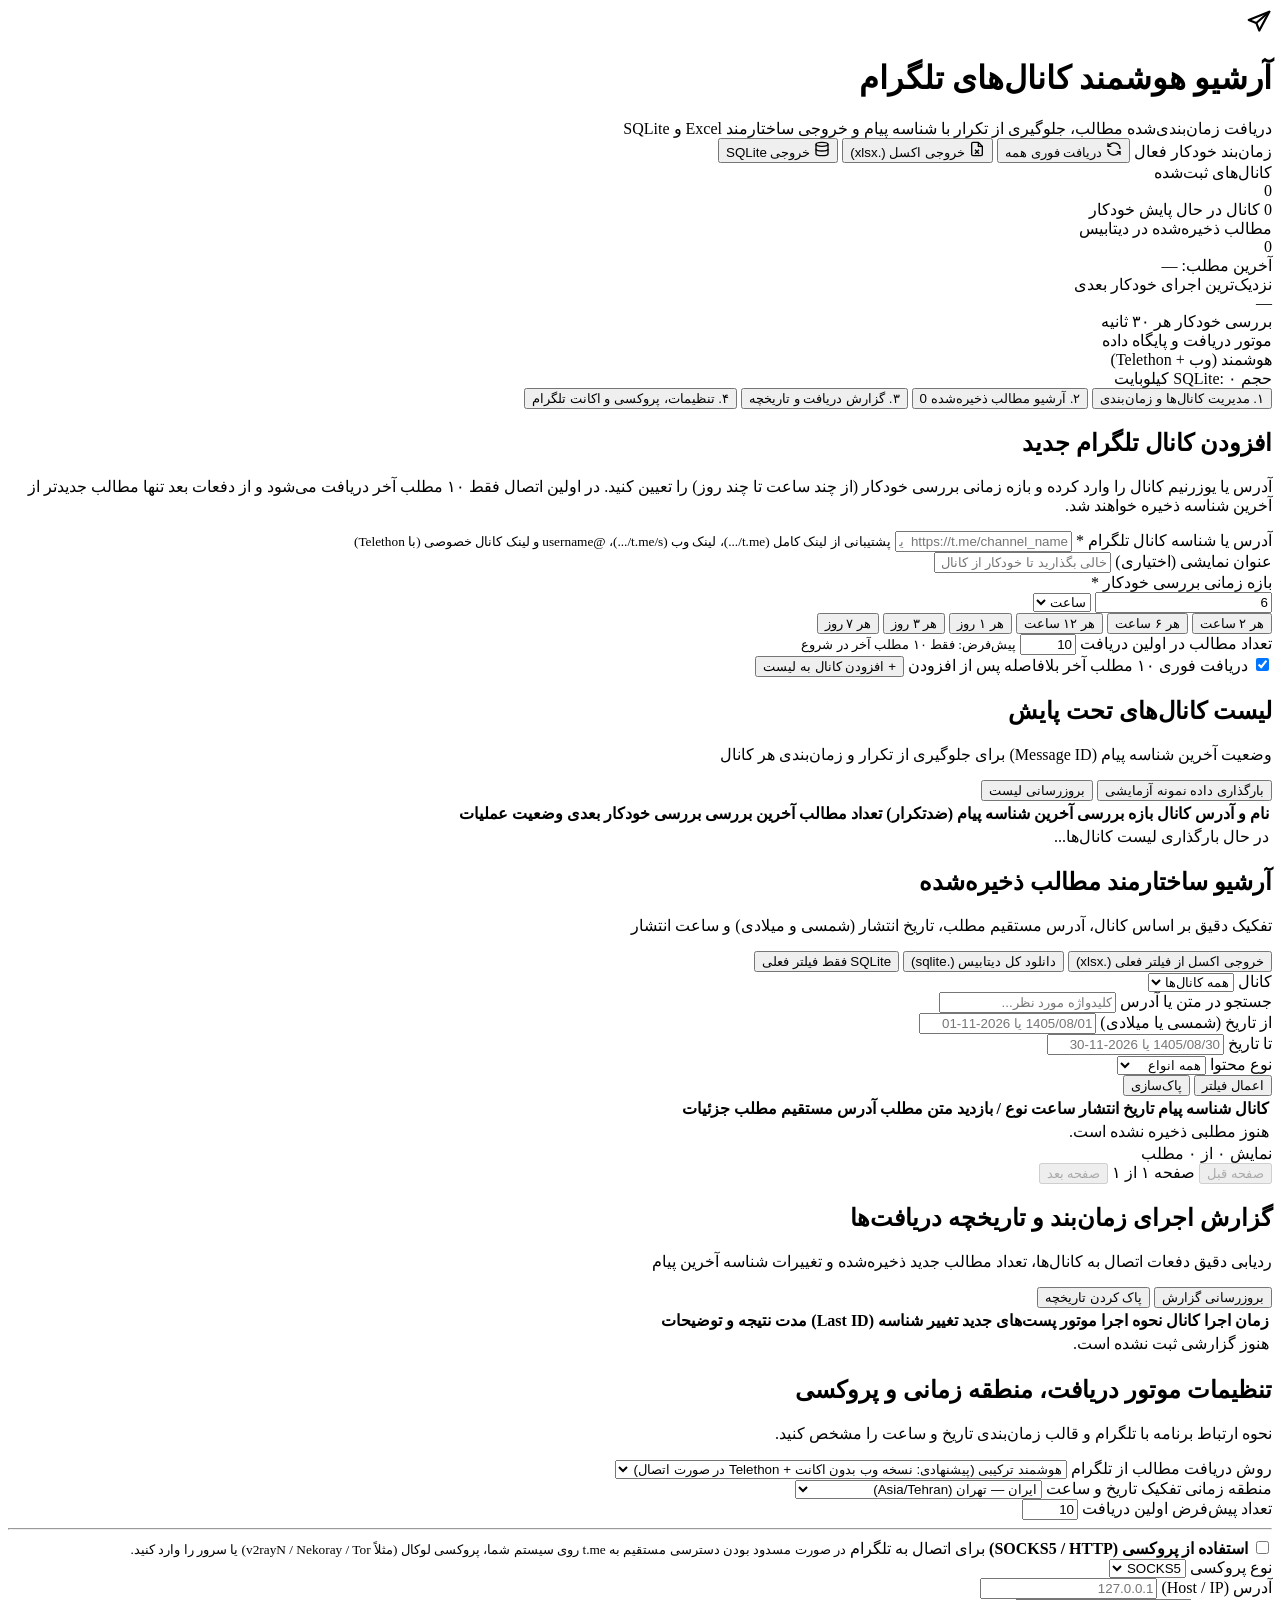
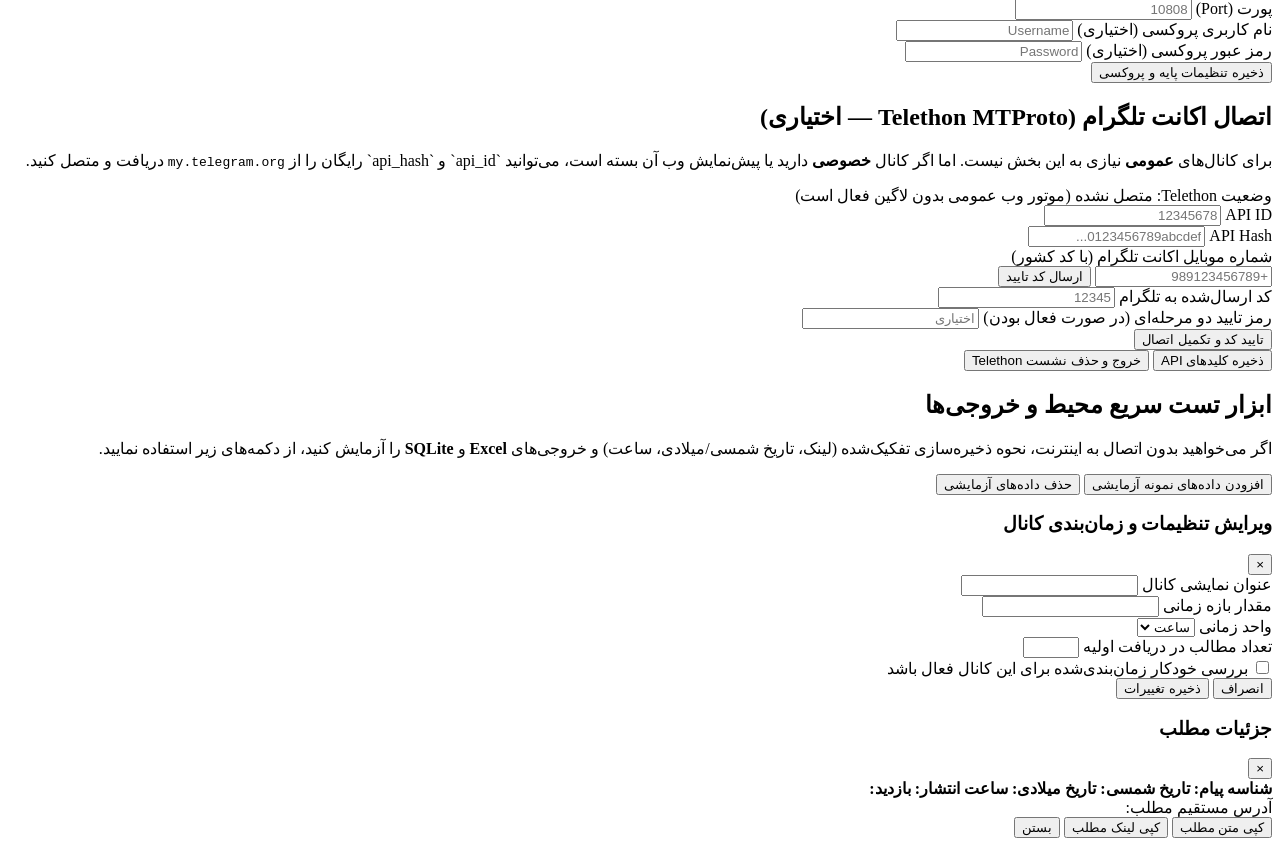
==== app/templates/index.html @ 88491957 "ساخت سامانه کامل جمع‌آوری و آرشیو کانال‌های تلگرام - موتور ترکیبی دریافت: اسکرپر وب t.me/s و کلاینت " ====
<!DOCTYPE html>
<html lang="fa" dir="rtl">
<head>
    <meta charset="UTF-8" />
    <meta name="viewport" content="width=device-width, initial-scale=1.0" />
    <title>سامانه هوشمند جمع‌آوری و آرشیو کانال‌های تلگرام</title>
    <link rel="stylesheet" href="/static/css/style.css" />
</head>
<body>
    <!-- Top Header -->
    <header class="app-header">
        <div class="container header-inner">
            <div class="brand">
                <div class="brand-icon" aria-hidden="true">
                    <svg viewBox="0 0 24 24" width="26" height="26" fill="none" stroke="currentColor" stroke-width="2">
                        <path d="M21.5 3.5L2.5 11l7 2.8 2.8 7 9.2-17.3z" stroke-linejoin="round"/>
                        <path d="M9.5 13.8L21.5 3.5" stroke-linecap="round"/>
                    </svg>
                </div>
                <div>
                    <h1 class="brand-title">آرشیو هوشمند کانال‌های تلگرام</h1>
                    <div class="brand-subtitle">
                        دریافت زمان‌بندی‌شده مطالب، جلوگیری از تکرار با شناسه پیام و خروجی ساختارمند Excel و SQLite
                    </div>
                </div>
            </div>

            <div class="header-actions">
                <span id="schedulerBadge" class="scheduler-badge running" title="وضعیت زمان‌بند خودکار پس‌زمینه">
                    <span class="pulse-dot"></span>
                    <span id="schedulerBadgeText">زمان‌بند خودکار فعال</span>
                </span>

                <button id="btnSyncAll" class="btn btn-primary" type="button">
                    <svg viewBox="0 0 24 24" width="16" height="16" fill="none" stroke="currentColor" stroke-width="2">
                        <path d="M21 12a9 9 0 0 0-15.5-6.36L3 8"/><path d="M3 3v5h5"/>
                        <path d="M3 12a9 9 0 0 0 15.5 6.36L21 16"/><path d="M16 16h5v5"/>
                    </svg>
                    <span>دریافت فوری همه</span>
                </button>

                <button id="btnQuickExcel" class="btn btn-success" type="button">
                    <svg viewBox="0 0 24 24" width="16" height="16" fill="none" stroke="currentColor" stroke-width="2">
                        <path d="M14 2H6a2 2 0 0 0-2 2v16a2 2 0 0 0 2 2h12a2 2 0 0 0 2-2V8z"/>
                        <polyline points="14 2 14 8 20 8"/>
                        <path d="M9 13l6 6M15 13l-6 6"/>
                    </svg>
                    <span>خروجی اکسل (.xlsx)</span>
                </button>

                <button id="btnQuickSqlite" class="btn btn-outline" type="button">
                    <svg viewBox="0 0 24 24" width="16" height="16" fill="none" stroke="currentColor" stroke-width="2">
                        <ellipse cx="12" cy="5" rx="9" ry="3"/>
                        <path d="M21 12c0 1.66-4 3-9 3s-9-1.34-9-3"/>
                        <path d="M3 5v14c0 1.66 4 3 9 3s9-1.34 9-3V5"/>
                    </svg>
                    <span>خروجی SQLite</span>
                </button>
            </div>
        </div>
    </header>

    <!-- Main Container -->
    <main class="container main-content">
        <!-- Stats Cards -->
        <section class="stats-grid" aria-label="خلاصه وضعیت سیستم">
            <div class="stat-card">
                <div class="stat-label">کانال‌های ثبت‌شده</div>
                <div class="stat-value"><span id="statTotalChannels">0</span></div>
                <div class="stat-meta"><span id="statActiveChannels">0</span> کانال در حال پایش خودکار</div>
            </div>

            <div class="stat-card">
                <div class="stat-label">مطالب ذخیره‌شده در دیتابیس</div>
                <div class="stat-value"><span id="statTotalPosts">0</span></div>
                <div class="stat-meta" id="statLatestPost">آخرین مطلب: —</div>
            </div>

            <div class="stat-card">
                <div class="stat-label">نزدیک‌ترین اجرای خودکار بعدی</div>
                <div class="stat-value stat-value-sm" id="statNextFetch">—</div>
                <div class="stat-meta">بررسی خودکار هر ۳۰ ثانیه</div>
            </div>

            <div class="stat-card">
                <div class="stat-label">موتور دریافت و پایگاه داده</div>
                <div class="stat-value stat-value-sm" id="statCollectorMode">هوشمند (وب + Telethon)</div>
                <div class="stat-meta" id="statDbInfo">حجم SQLite: ۰ کیلوبایت</div>
            </div>
        </section>

        <!-- Navigation Tabs -->
        <nav class="tabs-nav" role="tablist">
            <button class="tab-btn active" data-tab="channels" type="button">
                ۱. مدیریت کانال‌ها و زمان‌بندی
            </button>
            <button class="tab-btn" data-tab="posts" type="button">
                ۲. آرشیو مطالب ذخیره‌شده
                <span id="postsCountBadge" class="tab-badge">0</span>
            </button>
            <button class="tab-btn" data-tab="logs" type="button">
                ۳. گزارش دریافت و تاریخچه
            </button>
            <button class="tab-btn" data-tab="settings" type="button">
                ۴. تنظیمات، پروکسی و اکانت تلگرام
            </button>
        </nav>

        <!-- TAB 1: CHANNELS -->
        <section id="tab-channels" class="tab-panel active">
            <!-- Add Channel Card -->
            <div class="card">
                <div class="card-header">
                    <div>
                        <h2 class="card-title">افزودن کانال تلگرام جدید</h2>
                        <p class="card-desc">
                            آدرس یا یوزرنیم کانال را وارد کرده و بازه زمانی بررسی خودکار (از چند ساعت تا چند روز) را تعیین کنید. در اولین اتصال فقط ۱۰ مطلب آخر دریافت می‌شود و از دفعات بعد تنها مطالب جدیدتر از آخرین شناسه ذخیره خواهند شد.
                        </p>
                    </div>
                </div>

                <form id="addChannelForm" class="form-grid">
                    <div class="form-group col-span-2">
                        <label for="channelInput">آدرس یا شناسه کانال تلگرام <span class="req">*</span></label>
                        <input
                            id="channelInput"
                            type="text"
                            class="form-control ltr-input"
                            placeholder="https://t.me/channel_name  یا  @channel_name"
                            required
                        />
                        <small class="field-hint">پشتیبانی از لینک کامل (t.me/...)، لینک وب (t.me/s/...)، @username و لینک کانال خصوصی (با Telethon)</small>
                    </div>

                    <div class="form-group">
                        <label for="channelTitle">عنوان نمایشی (اختیاری)</label>
                        <input
                            id="channelTitle"
                            type="text"
                            class="form-control"
                            placeholder="خالی بگذارید تا خودکار از کانال خوانده شود"
                        />
                    </div>

                    <div class="form-group">
                        <label for="intervalValue">بازه زمانی بررسی خودکار <span class="req">*</span></label>
                        <div class="input-combo">
                            <input
                                id="intervalValue"
                                type="number"
                                step="any"
                                min="1"
                                value="6"
                                class="form-control"
                                required
                            />
                            <select id="intervalUnit" class="form-control unit-select">
                                <option value="hours" selected>ساعت</option>
                                <option value="days">روز</option>
                                <option value="minutes">دقیقه</option>
                            </select>
                        </div>
                        <div class="preset-chips" aria-label="انتخاب سریع بازه زمانی">
                            <button type="button" class="chip" data-val="2" data-unit="hours">هر ۲ ساعت</button>
                            <button type="button" class="chip active" data-val="6" data-unit="hours">هر ۶ ساعت</button>
                            <button type="button" class="chip" data-val="12" data-unit="hours">هر ۱۲ ساعت</button>
                            <button type="button" class="chip" data-val="1" data-unit="days">هر ۱ روز</button>
                            <button type="button" class="chip" data-val="3" data-unit="days">هر ۳ روز</button>
                            <button type="button" class="chip" data-val="7" data-unit="days">هر ۷ روز</button>
                        </div>
                    </div>

                    <div class="form-group">
                        <label for="initialLimit">تعداد مطالب در اولین دریافت</label>
                        <input
                            id="initialLimit"
                            type="number"
                            min="1"
                            max="100"
                            value="10"
                            class="form-control"
                        />
                        <small class="field-hint">پیش‌فرض: فقط ۱۰ مطلب آخر در شروع</small>
                    </div>

                    <div class="form-group form-actions-inline">
                        <label class="checkbox-label">
                            <input id="fetchNowCheck" type="checkbox" checked />
                            <span>دریافت فوری ۱۰ مطلب آخر بلافاصله پس از افزودن</span>
                        </label>
                        <button id="btnAddChannel" type="submit" class="btn btn-primary btn-lg">
                            + افزودن کانال به لیست
                        </button>
                    </div>
                </form>
            </div>

            <!-- Channels Table Card -->
            <div class="card">
                <div class="card-header card-header-flex">
                    <div>
                        <h2 class="card-title">لیست کانال‌های تحت پایش</h2>
                        <p class="card-desc">وضعیت آخرین شناسه پیام (Message ID) برای جلوگیری از تکرار و زمان‌بندی هر کانال</p>
                    </div>
                    <div class="card-header-tools">
                        <button id="btnSeedDemoQuick" type="button" class="btn btn-ghost btn-sm" title="افزودن داده‌های نمونه برای تست جدول و خروجی اکسل/SQLite">
                            بارگذاری داده نمونه آزمایشی
                        </button>
                        <button id="btnRefreshChannels" type="button" class="btn btn-outline btn-sm">
                            بروزرسانی لیست
                        </button>
                    </div>
                </div>

                <div class="table-responsive">
                    <table class="data-table">
                        <thead>
                            <tr>
                                <th>نام و آدرس کانال</th>
                                <th>بازه بررسی</th>
                                <th>آخرین شناسه پیام (ضدتکرار)</th>
                                <th>تعداد مطالب</th>
                                <th>آخرین بررسی</th>
                                <th>بررسی خودکار بعدی</th>
                                <th>وضعیت</th>
                                <th>عملیات</th>
                            </tr>
                        </thead>
                        <tbody id="channelsTableBody">
                            <tr>
                                <td colspan="8" class="empty-cell">در حال بارگذاری لیست کانال‌ها...</td>
                            </tr>
                        </tbody>
                    </table>
                </div>
            </div>
        </section>

        <!-- TAB 2: POSTS ARCHIVE -->
        <section id="tab-posts" class="tab-panel">
            <div class="card">
                <div class="card-header card-header-flex">
                    <div>
                        <h2 class="card-title">آرشیو ساختارمند مطالب ذخیره‌شده</h2>
                        <p class="card-desc">تفکیک دقیق بر اساس کانال، آدرس مستقیم مطلب، تاریخ انتشار (شمسی و میلادی) و ساعت انتشار</p>
                    </div>
                    <div class="export-group">
                        <button id="btnExportFilteredExcel" type="button" class="btn btn-success btn-sm">
                            خروجی اکسل از فیلتر فعلی (.xlsx)
                        </button>
                        <button id="btnExportFullSqlite" type="button" class="btn btn-outline btn-sm">
                            دانلود کل دیتابیس (.sqlite)
                        </button>
                        <button id="btnExportFilteredSqlite" type="button" class="btn btn-ghost btn-sm">
                            SQLite فقط فیلتر فعلی
                        </button>
                    </div>
                </div>

                <!-- Filters Bar -->
                <form id="postFiltersForm" class="filters-bar">
                    <div class="filter-item">
                        <label for="filterChannel">کانال</label>
                        <select id="filterChannel" class="form-control">
                            <option value="">همه کانال‌ها</option>
                        </select>
                    </div>

                    <div class="filter-item filter-search">
                        <label for="filterSearch">جستجو در متن یا آدرس</label>
                        <input id="filterSearch" type="text" class="form-control" placeholder="کلیدواژه مورد نظر..." />
                    </div>

                    <div class="filter-item">
                        <label for="filterDateFrom">از تاریخ (شمسی یا میلادی)</label>
                        <input id="filterDateFrom" type="text" class="form-control ltr-input" placeholder="1405/08/01 یا 2026-11-01" />
                    </div>

                    <div class="filter-item">
                        <label for="filterDateTo">تا تاریخ</label>
                        <input id="filterDateTo" type="text" class="form-control ltr-input" placeholder="1405/08/30 یا 2026-11-30" />
                    </div>

                    <div class="filter-item">
                        <label for="filterMediaType">نوع محتوا</label>
                        <select id="filterMediaType" class="form-control">
                            <option value="all">همه انواع</option>
                            <option value="text">متن</option>
                            <option value="photo">تصویر</option>
                            <option value="video">ویدیو</option>
                            <option value="document">فایل پیوست</option>
                            <option value="voice">صوت</option>
                            <option value="poll">نظرسنجی</option>
                        </select>
                    </div>

                    <div class="filter-actions">
                        <button type="submit" class="btn btn-primary">اعمال فیلتر</button>
                        <button id="btnClearFilters" type="button" class="btn btn-ghost">پاک‌سازی</button>
                    </div>
                </form>

                <!-- Posts Table -->
                <div class="table-responsive">
                    <table class="data-table">
                        <thead>
                            <tr>
                                <th>کانال</th>
                                <th>شناسه پیام</th>
                                <th>تاریخ انتشار</th>
                                <th>ساعت</th>
                                <th>نوع / بازدید</th>
                                <th>متن مطلب</th>
                                <th>آدرس مستقیم مطلب</th>
                                <th>جزئیات</th>
                            </tr>
                        </thead>
                        <tbody id="postsTableBody">
                            <tr>
                                <td colspan="8" class="empty-cell">هنوز مطلبی ذخیره نشده است.</td>
                            </tr>
                        </tbody>
                    </table>
                </div>

                <!-- Pagination -->
                <div class="pagination-bar">
                    <div id="postsPaginationInfo" class="pagination-info">نمایش ۰ از ۰ مطلب</div>
                    <div class="pagination-controls">
                        <button id="btnPrevPage" type="button" class="btn btn-outline btn-sm" disabled>صفحه قبل</button>
                        <span id="pageIndicator" class="page-indicator">صفحه ۱ از ۱</span>
                        <button id="btnNextPage" type="button" class="btn btn-outline btn-sm" disabled>صفحه بعد</button>
                    </div>
                </div>
            </div>
        </section>

        <!-- TAB 3: LOGS -->
        <section id="tab-logs" class="tab-panel">
            <div class="card">
                <div class="card-header card-header-flex">
                    <div>
                        <h2 class="card-title">گزارش اجرای زمان‌بند و تاریخچه دریافت‌ها</h2>
                        <p class="card-desc">ردیابی دقیق دفعات اتصال به کانال‌ها، تعداد مطالب جدید ذخیره‌شده و تغییرات شناسه آخرین پیام</p>
                    </div>
                    <div class="card-header-tools">
                        <button id="btnRefreshLogs" type="button" class="btn btn-outline btn-sm">بروزرسانی گزارش</button>
                        <button id="btnClearLogs" type="button" class="btn btn-danger-ghost btn-sm">پاک کردن تاریخچه</button>
                    </div>
                </div>

                <div class="table-responsive">
                    <table class="data-table">
                        <thead>
                            <tr>
                                <th>زمان اجرا</th>
                                <th>کانال</th>
                                <th>نحوه اجرا</th>
                                <th>موتور</th>
                                <th>پست‌های جدید</th>
                                <th>تغییر شناسه (Last ID)</th>
                                <th>مدت</th>
                                <th>نتیجه و توضیحات</th>
                            </tr>
                        </thead>
                        <tbody id="logsTableBody">
                            <tr>
                                <td colspan="8" class="empty-cell">هنوز گزارشی ثبت نشده است.</td>
                            </tr>
                        </tbody>
                    </table>
                </div>
            </div>
        </section>

        <!-- TAB 4: SETTINGS -->
        <section id="tab-settings" class="tab-panel">
            <div class="settings-grid">
                <!-- General & Proxy Settings -->
                <div class="card">
                    <div class="card-header">
                        <h2 class="card-title">تنظیمات موتور دریافت، منطقه زمانی و پروکسی</h2>
                        <p class="card-desc">نحوه ارتباط برنامه با تلگرام و قالب زمان‌بندی تاریخ و ساعت را مشخص کنید.</p>
                    </div>

                    <form id="settingsForm" class="stack-form">
                        <div class="form-group">
                            <label for="settingCollectorMode">روش دریافت مطالب از تلگرام</label>
                            <select id="settingCollectorMode" class="form-control">
                                <option value="auto">هوشمند ترکیبی (پیشنهادی: نسخه وب بدون اکانت + Telethon در صورت اتصال)</option>
                                <option value="web">فقط نسخه وب عمومی تلگرام (t.me/s — بدون نیاز به اکانت و API)</option>
                                <option value="telethon">فقط پروتکل رسمی Telethon (مخصوص کانال‌های خصوصی و عمومی)</option>
                            </select>
                        </div>

                        <div class="form-row-2">
                            <div class="form-group">
                                <label for="settingTimezone">منطقه زمانی تفکیک تاریخ و ساعت</label>
                                <select id="settingTimezone" class="form-control">
                                    <option value="Asia/Tehran">ایران — تهران (Asia/Tehran)</option>
                                    <option value="UTC">جهانی (UTC)</option>
                                    <option value="Europe/London">اروپا — لندن (Europe/London)</option>
                                    <option value="America/New_York">آمریکا — نیویورک (America/New_York)</option>
                                </select>
                            </div>

                            <div class="form-group">
                                <label for="settingDefaultLimit">تعداد پیش‌فرض اولین دریافت</label>
                                <input id="settingDefaultLimit" type="number" min="1" max="100" value="10" class="form-control" />
                            </div>
                        </div>

                        <hr class="divider" />

                        <div class="form-group">
                            <label class="checkbox-label">
                                <input id="settingProxyEnabled" type="checkbox" />
                                <span><strong>استفاده از پروکسی (SOCKS5 / HTTP)</strong> برای اتصال به تلگرام</span>
                            </label>
                            <small class="field-hint">در صورت مسدود بودن دسترسی مستقیم به t.me روی سیستم شما، پروکسی لوکال (مثلاً v2rayN / Nekoray / Tor) یا سرور را وارد کنید.</small>
                        </div>

                        <div id="proxyFieldsBox" class="proxy-box">
                            <div class="form-row-3">
                                <div class="form-group">
                                    <label for="settingProxyType">نوع پروکسی</label>
                                    <select id="settingProxyType" class="form-control">
                                        <option value="socks5">SOCKS5</option>
                                        <option value="http">HTTP</option>
                                    </select>
                                </div>
                                <div class="form-group">
                                    <label for="settingProxyHost">آدرس (Host / IP)</label>
                                    <input id="settingProxyHost" type="text" class="form-control ltr-input" placeholder="127.0.0.1" />
                                </div>
                                <div class="form-group">
                                    <label for="settingProxyPort">پورت (Port)</label>
                                    <input id="settingProxyPort" type="text" class="form-control ltr-input" placeholder="10808" />
                                </div>
                            </div>

                            <div class="form-row-2">
                                <div class="form-group">
                                    <label for="settingProxyUser">نام کاربری پروکسی (اختیاری)</label>
                                    <input id="settingProxyUser" type="text" class="form-control ltr-input" placeholder="Username" />
                                </div>
                                <div class="form-group">
                                    <label for="settingProxyPass">رمز عبور پروکسی (اختیاری)</label>
                                    <input id="settingProxyPass" type="password" class="form-control ltr-input" placeholder="Password" />
                                </div>
                            </div>
                        </div>

                        <div class="form-footer">
                            <button type="submit" class="btn btn-primary">ذخیره تنظیمات پایه و پروکسی</button>
                        </div>
                    </form>
                </div>

                <!-- Telethon Account Login + Demo Tools -->
                <div class="stack-col">
                    <div class="card">
                        <div class="card-header">
                            <h2 class="card-title">اتصال اکانت تلگرام (Telethon MTProto — اختیاری)</h2>
                            <p class="card-desc">
                                برای کانال‌های <strong>عمومی</strong> نیازی به این بخش نیست. اما اگر کانال <strong>خصوصی</strong> دارید یا پیش‌نمایش وب آن بسته است، می‌توانید `api_id` و `api_hash` رایگان را از <code>my.telegram.org</code> دریافت و متصل کنید.
                            </p>
                        </div>

                        <div id="telethonStatusBanner" class="status-banner neutral">
                            وضعیت Telethon: متصل نشده (موتور وب عمومی بدون لاگین فعال است)
                        </div>

                        <div class="stack-form">
                            <div class="form-row-2">
                                <div class="form-group">
                                    <label for="telethonApiId">API ID</label>
                                    <input id="telethonApiId" type="text" class="form-control ltr-input" placeholder="12345678" />
                                </div>
                                <div class="form-group">
                                    <label for="telethonApiHash">API Hash</label>
                                    <input id="telethonApiHash" type="password" class="form-control ltr-input" placeholder="0123456789abcdef..." />
                                </div>
                            </div>

                            <div class="form-group">
                                <label for="telethonPhone">شماره موبایل اکانت تلگرام (با کد کشور)</label>
                                <div class="input-combo">
                                    <input id="telethonPhone" type="text" class="form-control ltr-input" placeholder="+989123456789" />
                                    <button id="btnSendCode" type="button" class="btn btn-outline">ارسال کد تایید</button>
                                </div>
                            </div>

                            <div id="telethonVerifyBox" class="verify-box hidden">
                                <div class="form-row-2">
                                    <div class="form-group">
                                        <label for="telethonCode">کد ارسال‌شده به تلگرام</label>
                                        <input id="telethonCode" type="text" class="form-control ltr-input" placeholder="12345" />
                                    </div>
                                    <div class="form-group">
                                        <label for="telethon2FA">رمز تایید دو مرحله‌ای (در صورت فعال بودن)</label>
                                        <input id="telethon2FA" type="password" class="form-control ltr-input" placeholder="اختیاری" />
                                    </div>
                                </div>
                                <button id="btnVerifyCode" type="button" class="btn btn-success">تایید کد و تکمیل اتصال</button>
                            </div>

                            <div class="form-footer-between">
                                <button id="btnSaveTelethonCreds" type="button" class="btn btn-outline btn-sm">ذخیره کلیدهای API</button>
                                <button id="btnLogoutTelethon" type="button" class="btn btn-danger-ghost btn-sm">خروج و حذف نشست Telethon</button>
                            </div>
                        </div>
                    </div>

                    <!-- Demo & Offline Testing Helper -->
                    <div class="card">
                        <div class="card-header">
                            <h2 class="card-title">ابزار تست سریع محیط و خروجی‌ها</h2>
                            <p class="card-desc">
                                اگر می‌خواهید بدون اتصال به اینترنت، نحوه ذخیره‌سازی تفکیک‌شده (لینک، تاریخ شمسی/میلادی، ساعت) و خروجی‌های <strong>Excel</strong> و <strong>SQLite</strong> را آزمایش کنید، از دکمه‌های زیر استفاده نمایید.
                            </p>
                        </div>
                        <div class="demo-actions">
                            <button id="btnSeedDemo" type="button" class="btn btn-outline">افزودن داده‌های نمونه آزمایشی</button>
                            <button id="btnClearDemo" type="button" class="btn btn-danger-ghost">حذف داده‌های آزمایشی</button>
                        </div>
                    </div>
                </div>
            </div>
        </section>
    </main>

    <!-- Edit Channel Modal -->
    <div id="editChannelModal" class="modal-backdrop hidden" role="dialog" aria-modal="true">
        <div class="modal-card">
            <div class="modal-header">
                <h3>ویرایش تنظیمات و زمان‌بندی کانال</h3>
                <button type="button" class="modal-close" data-close-modal="editChannelModal">&times;</button>
            </div>
            <form id="editChannelForm" class="stack-form">
                <input type="hidden" id="editChannelId" />

                <div class="form-group">
                    <label for="editChannelTitle">عنوان نمایشی کانال</label>
                    <input id="editChannelTitle" type="text" class="form-control" required />
                </div>

                <div class="form-row-2">
                    <div class="form-group">
                        <label for="editIntervalValue">مقدار بازه زمانی</label>
                        <input id="editIntervalValue" type="number" step="any" min="1" class="form-control" required />
                    </div>
                    <div class="form-group">
                        <label for="editIntervalUnit">واحد زمانی</label>
                        <select id="editIntervalUnit" class="form-control">
                            <option value="hours">ساعت</option>
                            <option value="days">روز</option>
                            <option value="minutes">دقیقه</option>
                        </select>
                    </div>
                </div>

                <div class="form-group">
                    <label for="editInitialLimit">تعداد مطالب در دریافت اولیه</label>
                    <input id="editInitialLimit" type="number" min="1" max="100" class="form-control" required />
                </div>

                <div class="form-group">
                    <label class="checkbox-label">
                        <input id="editChannelActive" type="checkbox" />
                        <span>بررسی خودکار زمان‌بندی‌شده برای این کانال فعال باشد</span>
                    </label>
                </div>

                <div class="modal-footer">
                    <button type="button" class="btn btn-ghost" data-close-modal="editChannelModal">انصراف</button>
                    <button type="submit" class="btn btn-primary">ذخیره تغییرات</button>
                </div>
            </form>
        </div>
    </div>

    <!-- Post Full Content Modal -->
    <div id="postDetailModal" class="modal-backdrop hidden" role="dialog" aria-modal="true">
        <div class="modal-card modal-lg">
            <div class="modal-header">
                <h3 id="modalPostChannelTitle">جزئیات مطلب</h3>
                <button type="button" class="modal-close" data-close-modal="postDetailModal">&times;</button>
            </div>
            <div class="post-meta-strip">
                <span class="meta-pill"><strong>شناسه پیام:</strong> <span id="modalPostMsgId" class="ltr-text"></span></span>
                <span class="meta-pill"><strong>تاریخ شمسی:</strong> <span id="modalPostJalali"></span></span>
                <span class="meta-pill"><strong>تاریخ میلادی:</strong> <span id="modalPostGreg" class="ltr-text"></span></span>
                <span class="meta-pill"><strong>ساعت انتشار:</strong> <span id="modalPostTime" class="ltr-text"></span></span>
                <span class="meta-pill"><strong>بازدید:</strong> <span id="modalPostViews"></span></span>
            </div>
            <div id="modalPostContent" class="post-full-body"></div>
            <div class="post-url-box">
                <span>آدرس مستقیم مطلب:</span>
                <a id="modalPostUrl" href="#" target="_blank" rel="noopener noreferrer" class="ltr-text"></a>
            </div>
            <div class="modal-footer">
                <button id="btnCopyPostText" type="button" class="btn btn-outline btn-sm">کپی متن مطلب</button>
                <button id="btnCopyPostLink" type="button" class="btn btn-outline btn-sm">کپی لینک مطلب</button>
                <button type="button" class="btn btn-primary btn-sm" data-close-modal="postDetailModal">بستن</button>
            </div>
        </div>
    </div>

    <!-- Toast Container -->
    <div id="toastContainer" class="toast-container" aria-live="polite"></div>

    <script src="/static/js/app.js"></script>
</body>
</html>
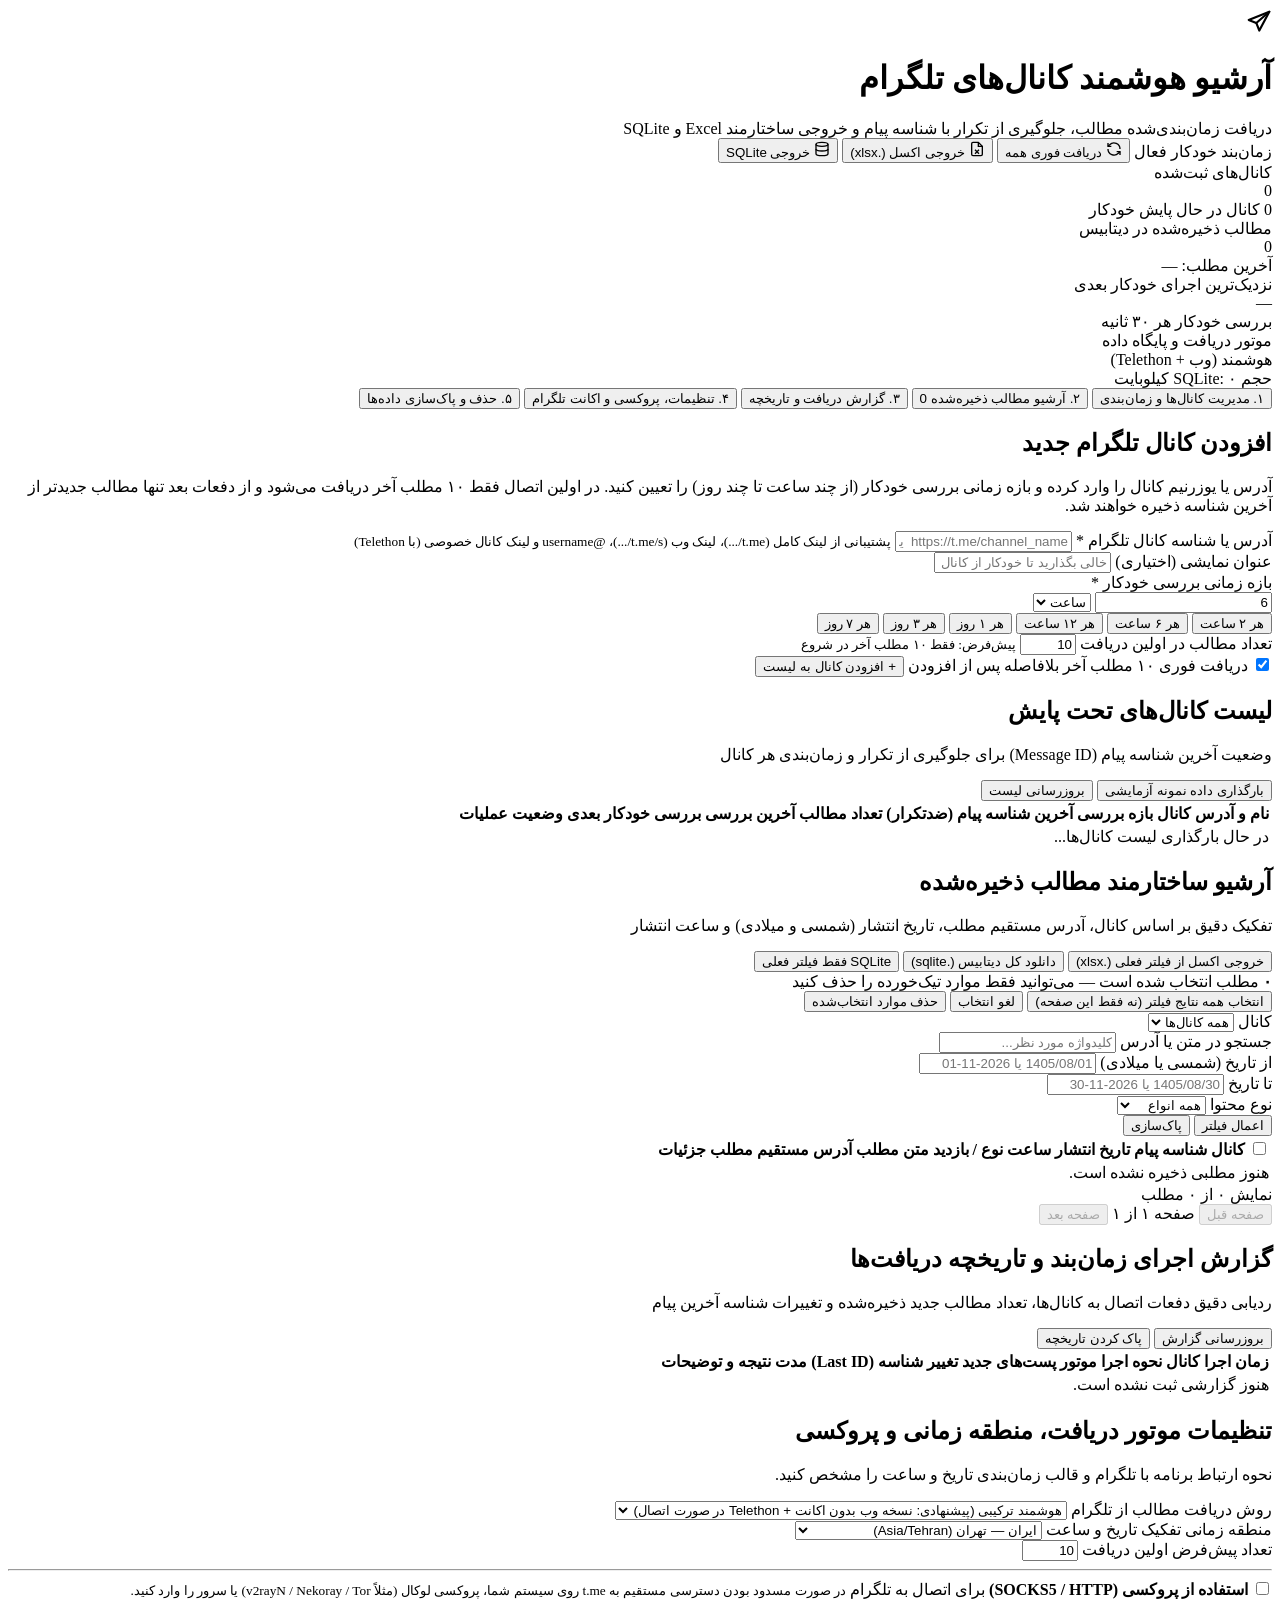
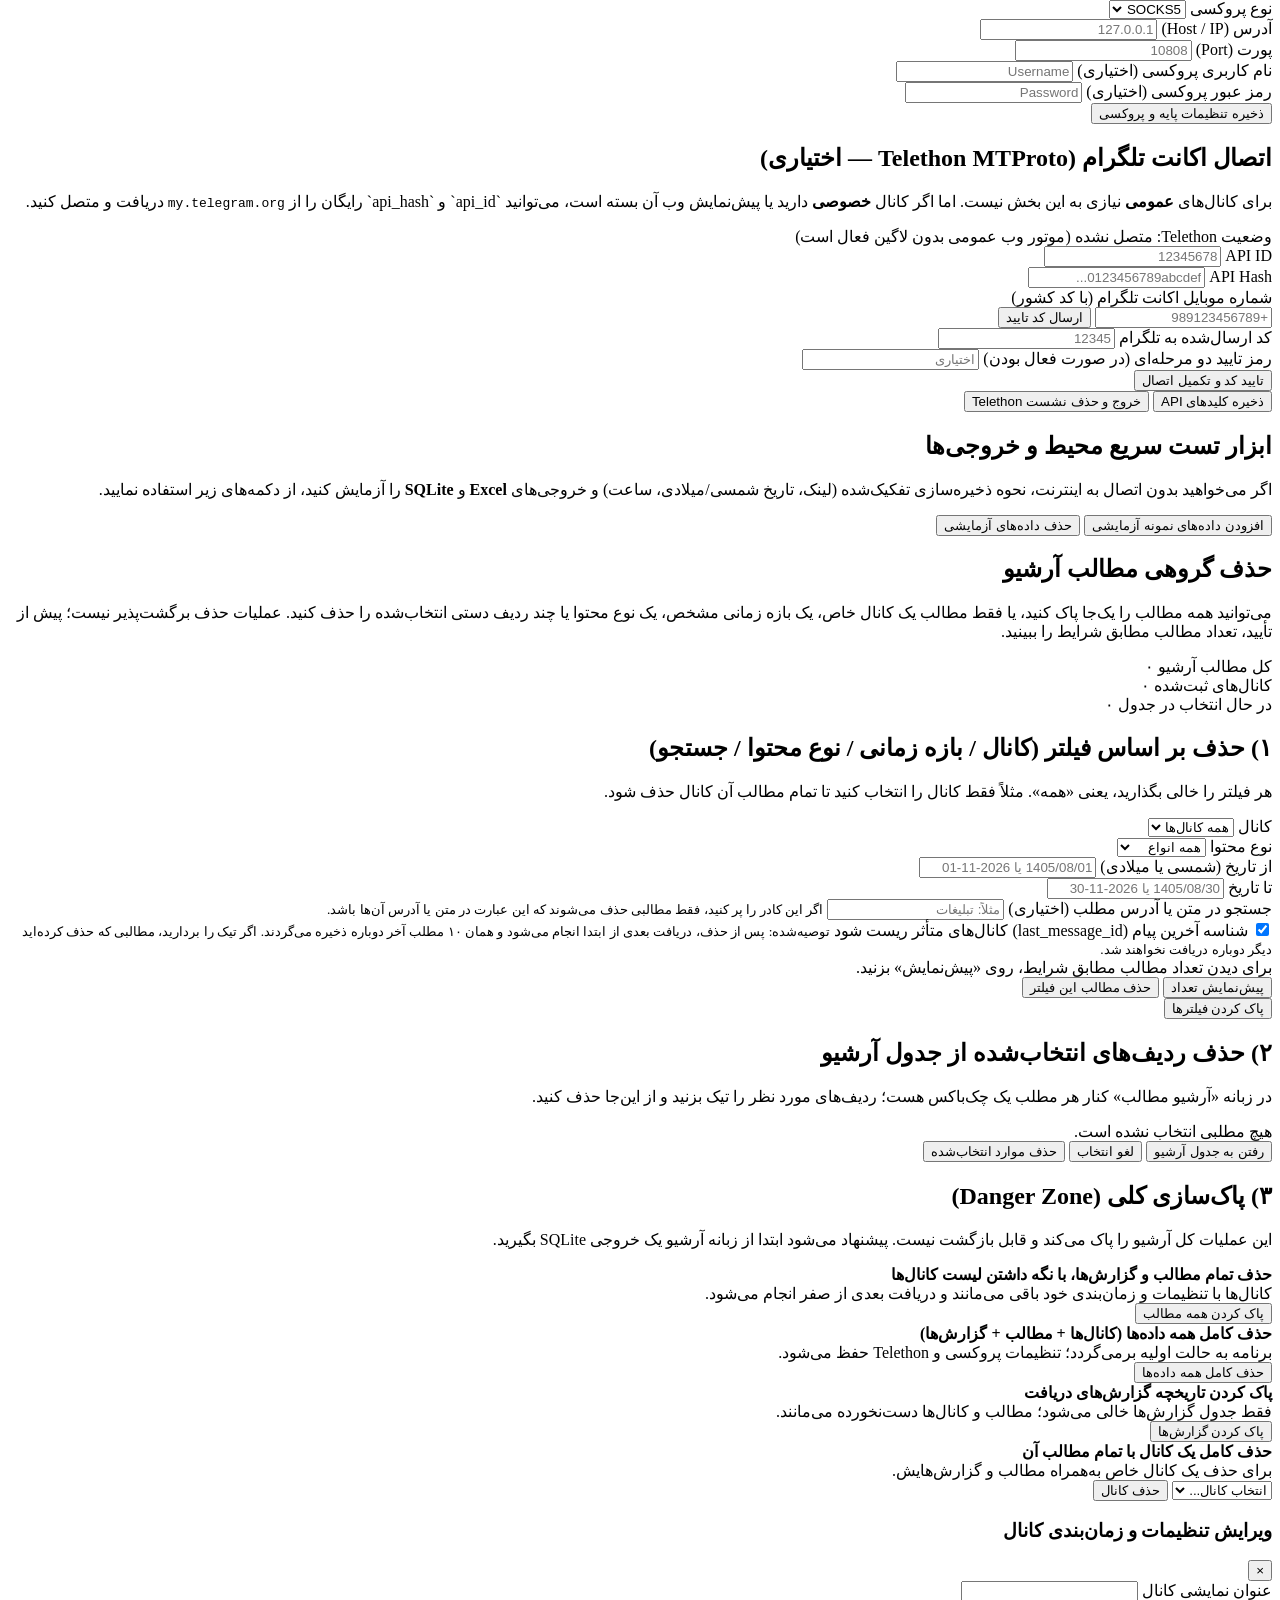
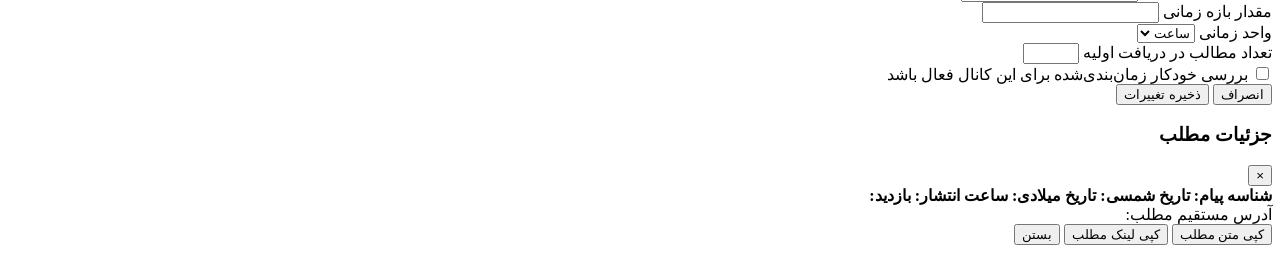
==== commit 314e6ec4: "افزودن حذف مطالب با دو روش: انتخاب دستی ردیف‌ها و حذف با فیلتر - چک‌باکس انتخاب کنار هر ردیف در جدول" ====
--- a/app/templates/index.html
+++ b/app/templates/index.html
@@ -103,6 +103,9 @@
             </button>
             <button class="tab-btn" data-tab="settings" type="button">
                 ۴. تنظیمات، پروکسی و اکانت تلگرام
+            </button>
+            <button class="tab-btn" data-tab="cleanup" type="button">
+                ۵. حذف و پاک‌سازی داده‌ها
             </button>
         </nav>
 
@@ -257,6 +260,23 @@
                     </div>
                 </div>
 
+                <!-- Selection toolbar -->
+                <div id="selectionToolbar" class="selection-toolbar hidden">
+                    <div class="selection-info">
+                        <strong id="selectionCount">۰</strong> مطلب انتخاب شده است
+                        <span class="field-hint" id="selectionHint">— می‌توانید فقط موارد تیک‌خورده را حذف کنید</span>
+                    </div>
+                    <div class="row-actions">
+                        <button id="btnSelectAllMatching" type="button" class="btn btn-ghost btn-sm">
+                            انتخاب همه نتایج فیلتر (نه فقط این صفحه)
+                        </button>
+                        <button id="btnClearSelection" type="button" class="btn btn-outline btn-sm">لغو انتخاب</button>
+                        <button id="btnDeleteSelected" type="button" class="btn btn-danger btn-sm">
+                            حذف موارد انتخاب‌شده
+                        </button>
+                    </div>
+                </div>
+
                 <!-- Filters Bar -->
                 <form id="postFiltersForm" class="filters-bar">
                     <div class="filter-item">
@@ -305,6 +325,7 @@
                     <table class="data-table">
                         <thead>
                             <tr>
+                                <th class="select-col"><input id="selectAllPosts" type="checkbox" title="انتخاب همه ردیف‌های این صفحه" /></th>
                                 <th>کانال</th>
                                 <th>شناسه پیام</th>
                                 <th>تاریخ انتشار</th>
@@ -317,7 +338,7 @@
                         </thead>
                         <tbody id="postsTableBody">
                             <tr>
-                                <td colspan="8" class="empty-cell">هنوز مطلبی ذخیره نشده است.</td>
+                                <td colspan="9" class="empty-cell">هنوز مطلبی ذخیره نشده است.</td>
                             </tr>
                         </tbody>
                     </table>
@@ -528,6 +549,173 @@
                 </div>
             </div>
         </section>
+
+        <!-- TAB 5: CLEANUP / BULK DELETE -->
+        <section id="tab-cleanup" class="tab-panel">
+            <div class="card">
+                <div class="card-header">
+                    <h2 class="card-title">حذف گروهی مطالب آرشیو</h2>
+                    <p class="card-desc">
+                        می‌توانید همه مطالب را یک‌جا پاک کنید، یا فقط مطالب یک کانال خاص، یک بازه زمانی مشخص، یک نوع محتوا
+                        یا چند ردیف دستی انتخاب‌شده را حذف کنید. عملیات حذف برگشت‌پذیر نیست؛ پیش از تأیید، تعداد مطالب مطابق شرایط را ببینید.
+                    </p>
+                </div>
+
+                <div class="cleanup-summary">
+                    <div class="cleanup-stat">
+                        <span class="cleanup-stat-label">کل مطالب آرشیو</span>
+                        <span class="cleanup-stat-value" id="cleanupTotalPosts">۰</span>
+                    </div>
+                    <div class="cleanup-stat">
+                        <span class="cleanup-stat-label">کانال‌های ثبت‌شده</span>
+                        <span class="cleanup-stat-value" id="cleanupTotalChannels">۰</span>
+                    </div>
+                    <div class="cleanup-stat">
+                        <span class="cleanup-stat-label">در حال انتخاب در جدول</span>
+                        <span class="cleanup-stat-value" id="cleanupSelectedCount">۰</span>
+                    </div>
+                </div>
+            </div>
+
+            <!-- Mode A: scoped delete -->
+            <div class="card">
+                <div class="card-header">
+                    <h2 class="card-title">۱) حذف بر اساس فیلتر (کانال / بازه زمانی / نوع محتوا / جستجو)</h2>
+                    <p class="card-desc">هر فیلتر را خالی بگذارید، یعنی «همه». مثلاً فقط کانال را انتخاب کنید تا تمام مطالب آن کانال حذف شود.</p>
+                </div>
+
+                <form id="bulkDeleteForm" class="stack-form">
+                    <div class="form-row-2">
+                        <div class="form-group">
+                            <label for="deleteScopeChannel">کانال</label>
+                            <select id="deleteScopeChannel" class="form-control">
+                                <option value="">همه کانال‌ها</option>
+                            </select>
+                        </div>
+                        <div class="form-group">
+                            <label for="deleteScopeMedia">نوع محتوا</label>
+                            <select id="deleteScopeMedia" class="form-control">
+                                <option value="all">همه انواع</option>
+                                <option value="text">متن</option>
+                                <option value="photo">تصویر</option>
+                                <option value="video">ویدیو</option>
+                                <option value="document">فایل پیوست</option>
+                                <option value="voice">صوت</option>
+                                <option value="poll">نظرسنجی</option>
+                            </select>
+                        </div>
+                    </div>
+
+                    <div class="form-row-2">
+                        <div class="form-group">
+                            <label for="deleteScopeDateFrom">از تاریخ (شمسی یا میلادی)</label>
+                            <input id="deleteScopeDateFrom" type="text" class="form-control ltr-input" placeholder="1405/08/01 یا 2026-11-01" />
+                        </div>
+                        <div class="form-group">
+                            <label for="deleteScopeDateTo">تا تاریخ</label>
+                            <input id="deleteScopeDateTo" type="text" class="form-control ltr-input" placeholder="1405/08/30 یا 2026-11-30" />
+                        </div>
+                    </div>
+
+                    <div class="form-group">
+                        <label for="deleteScopeSearch">جستجو در متن یا آدرس مطلب (اختیاری)</label>
+                        <input id="deleteScopeSearch" type="text" class="form-control" placeholder="مثلاً: تبلیغات" />
+                        <small class="field-hint">اگر این کادر را پر کنید، فقط مطالبی حذف می‌شوند که این عبارت در متن یا آدرس آن‌ها باشد.</small>
+                    </div>
+
+                    <div class="delete-option-box">
+                        <label class="checkbox-label">
+                            <input id="deleteResetCursors" type="checkbox" checked />
+                            <span>
+                                شناسه آخرین پیام (last_message_id) کانال‌های متأثر ریست شود
+                                <small class="field-hint block-hint">
+                                    توصیه‌شده: پس از حذف، دریافت بعدی از ابتدا انجام می‌شود و همان ۱۰ مطلب آخر دوباره ذخیره می‌گردند.
+                                    اگر تیک را بردارید، مطالبی که حذف کرده‌اید دیگر دوباره دریافت نخواهند شد.
+                                </small>
+                            </span>
+                        </label>
+                    </div>
+
+                    <div class="preview-box" id="deletePreviewBox">
+                        <span>برای دیدن تعداد مطالب مطابق شرایط، روی «پیش‌نمایش» بزنید.</span>
+                    </div>
+
+                    <div class="form-footer-between">
+                        <div class="row-actions">
+                            <button id="btnPreviewDelete" type="button" class="btn btn-outline">پیش‌نمایش تعداد</button>
+                            <button id="btnApplyScopedDelete" type="submit" class="btn btn-danger">حذف مطالب این فیلتر</button>
+                        </div>
+                        <button id="btnResetDeleteScope" type="button" class="btn btn-ghost btn-sm">پاک کردن فیلترها</button>
+                    </div>
+                </form>
+            </div>
+
+            <!-- Mode B: selected rows -->
+            <div class="card">
+                <div class="card-header">
+                    <h2 class="card-title">۲) حذف ردیف‌های انتخاب‌شده از جدول آرشیو</h2>
+                    <p class="card-desc">
+                        در زبانه «آرشیو مطالب» کنار هر مطلب یک چک‌باکس هست؛ ردیف‌های مورد نظر را تیک بزنید و از این‌جا حذف کنید.
+                    </p>
+                </div>
+
+                <div class="selected-summary">
+                    <div class="preview-box" id="selectedPreviewBox">
+                        <span>هیچ مطلبی انتخاب نشده است.</span>
+                    </div>
+                    <div class="row-actions">
+                        <button id="btnGoToArchive" type="button" class="btn btn-outline btn-sm">رفتن به جدول آرشیو</button>
+                        <button id="btnClearSelectionFromCleanup" type="button" class="btn btn-ghost btn-sm">لغو انتخاب</button>
+                        <button id="btnDeleteSelectedFromCleanup" type="button" class="btn btn-danger">حذف موارد انتخاب‌شده</button>
+                    </div>
+                </div>
+            </div>
+
+            <!-- Danger zone -->
+            <div class="card danger-card">
+                <div class="card-header">
+                    <h2 class="card-title danger-title">۳) پاک‌سازی کلی (Danger Zone)</h2>
+                    <p class="card-desc">این عملیات کل آرشیو را پاک می‌کند و قابل بازگشت نیست. پیشنهاد می‌شود ابتدا از زبانه آرشیو یک خروجی SQLite بگیرید.</p>
+                </div>
+
+                <div class="danger-row">
+                    <div>
+                        <strong>حذف تمام مطالب و گزارش‌ها، با نگه داشتن لیست کانال‌ها</strong>
+                        <div class="field-hint">کانال‌ها با تنظیمات و زمان‌بندی خود باقی می‌مانند و دریافت بعدی از صفر انجام می‌شود.</div>
+                    </div>
+                    <button id="btnPurgePostsOnly" type="button" class="btn btn-danger">پاک کردن همه مطالب</button>
+                </div>
+
+                <div class="danger-row">
+                    <div>
+                        <strong>حذف کامل همه داده‌ها (کانال‌ها + مطالب + گزارش‌ها)</strong>
+                        <div class="field-hint">برنامه به حالت اولیه برمی‌گردد؛ تنظیمات پروکسی و Telethon حفظ می‌شود.</div>
+                    </div>
+                    <button id="btnPurgeEverything" type="button" class="btn btn-danger">حذف کامل همه داده‌ها</button>
+                </div>
+
+                <div class="danger-row">
+                    <div>
+                        <strong>پاک کردن تاریخچه گزارش‌های دریافت</strong>
+                        <div class="field-hint">فقط جدول گزارش‌ها خالی می‌شود؛ مطالب و کانال‌ها دست‌نخورده می‌مانند.</div>
+                    </div>
+                    <button id="btnPurgeLogs" type="button" class="btn btn-danger-ghost">پاک کردن گزارش‌ها</button>
+                </div>
+
+                <div class="danger-row">
+                    <div>
+                        <strong>حذف کامل یک کانال با تمام مطالب آن</strong>
+                        <div class="field-hint">برای حذف یک کانال خاص به‌همراه مطالب و گزارش‌هایش.</div>
+                    </div>
+                    <div class="row-actions">
+                        <select id="deleteSingleChannel" class="form-control compact-select">
+                            <option value="">انتخاب کانال...</option>
+                        </select>
+                        <button id="btnDeleteSingleChannel" type="button" class="btn btn-danger">حذف کانال</button>
+                    </div>
+                </div>
+            </div>
+        </section>
     </main>
 
     <!-- Edit Channel Modal -->
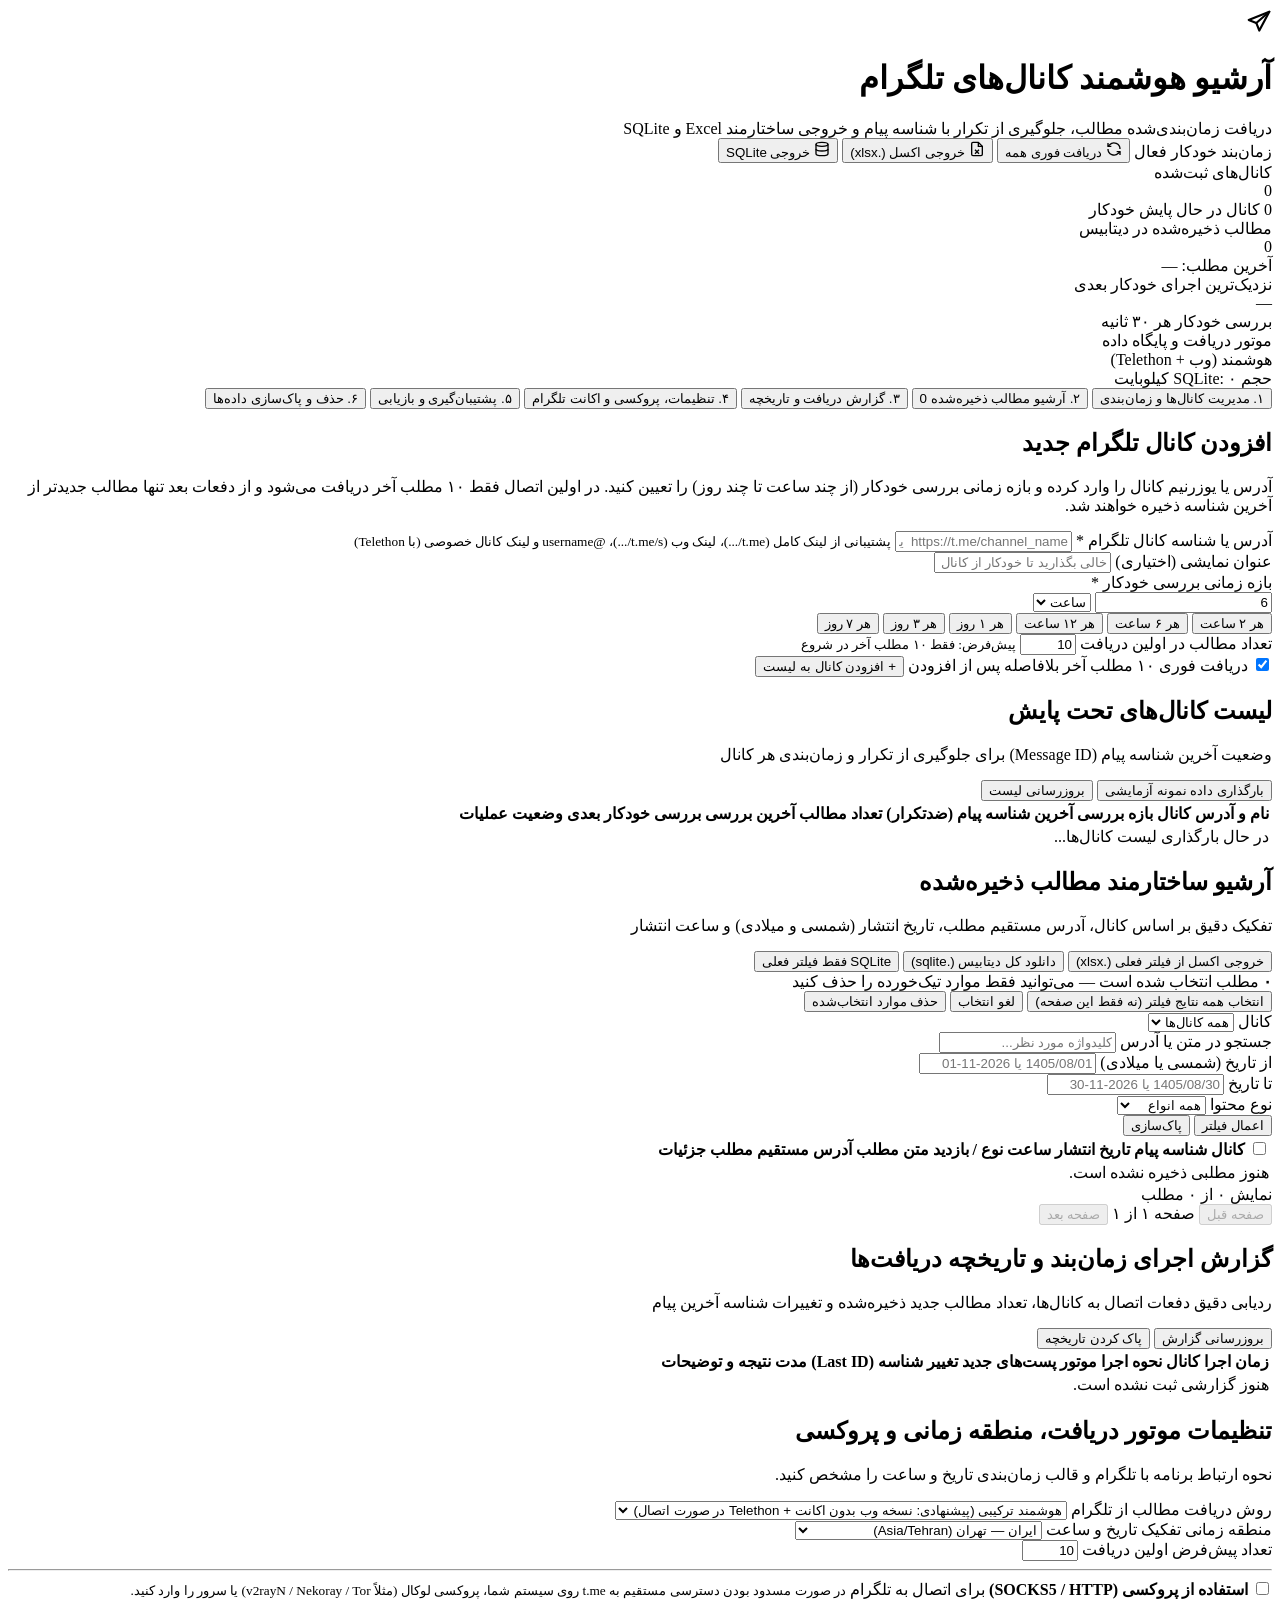
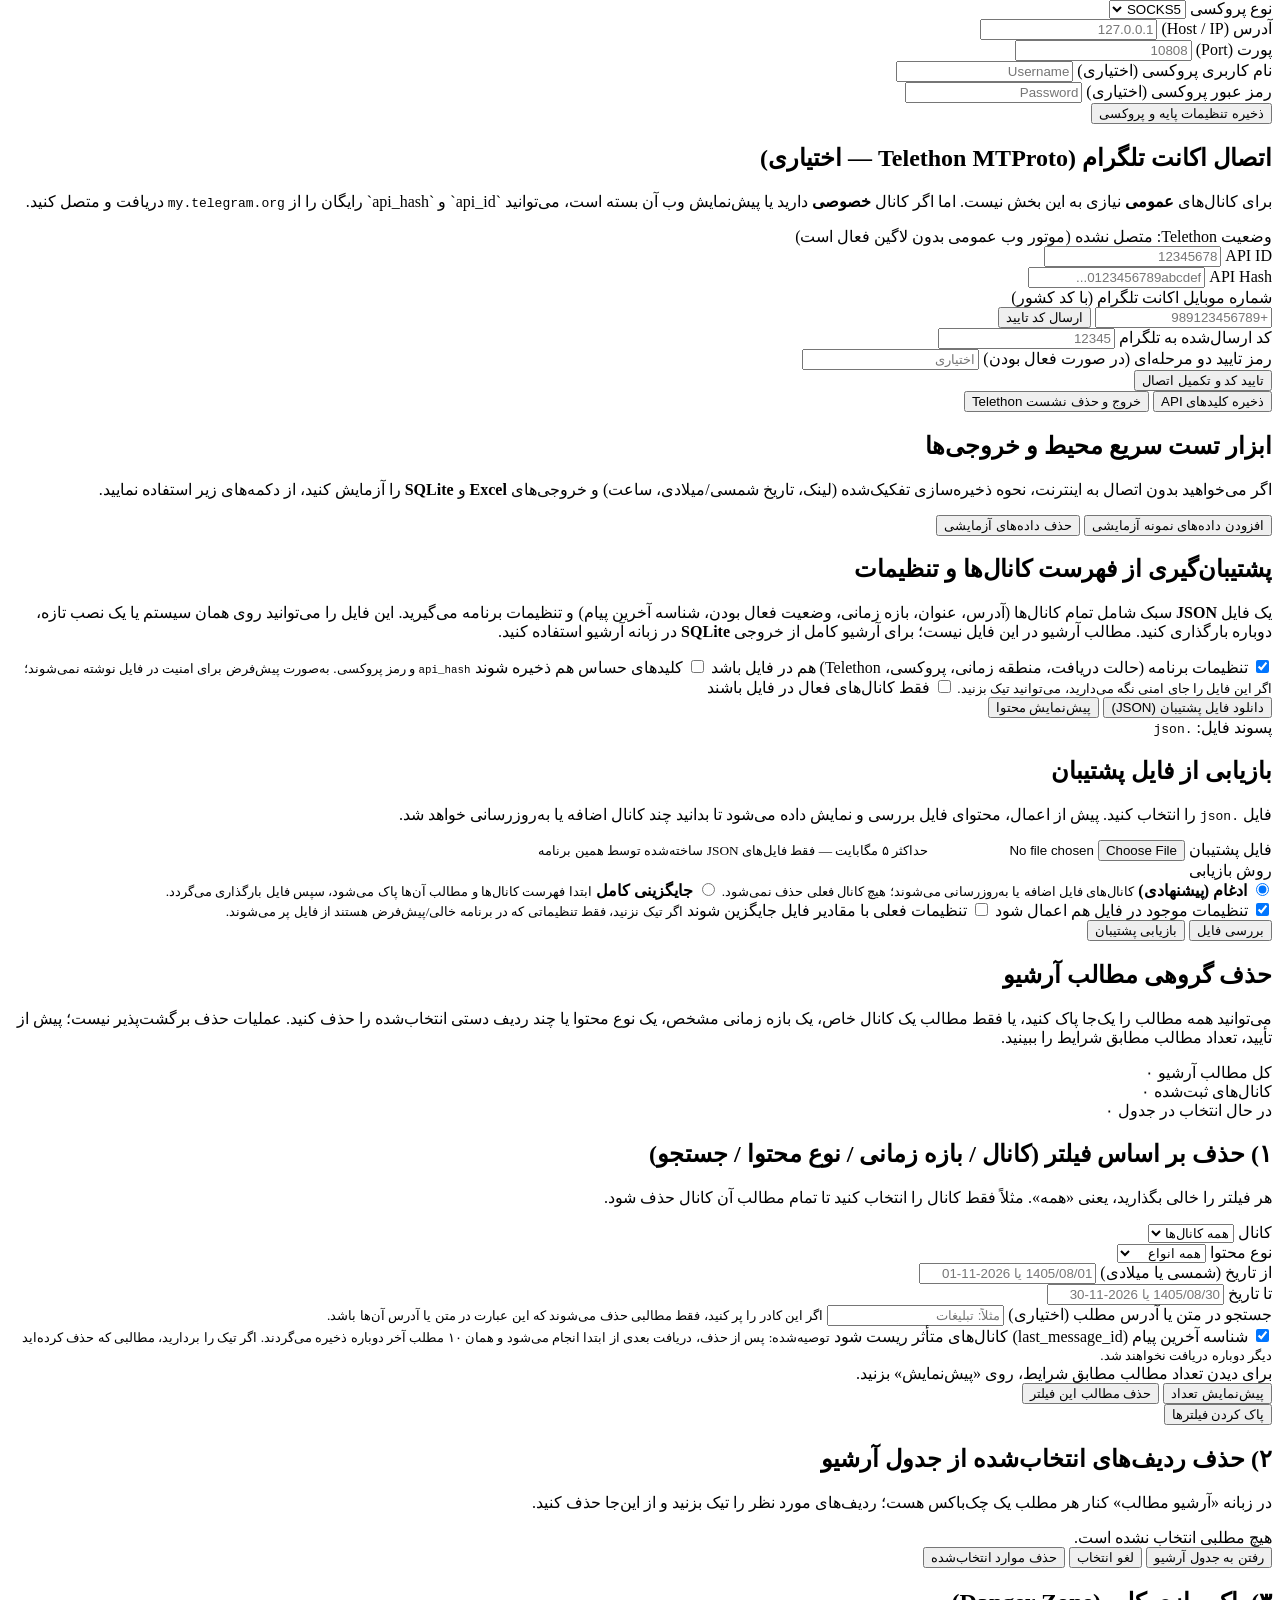
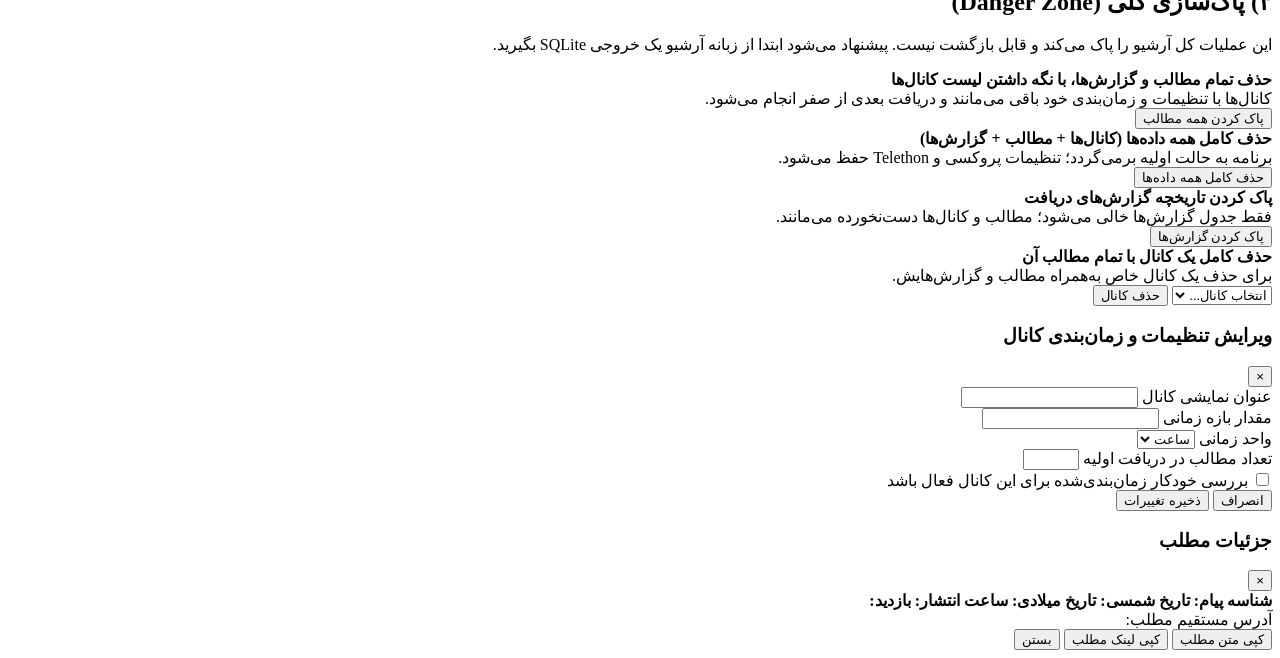
==== commit 48cc85f8: "افزودن پشتیبان‌گیری و بازیابی فهرست کانال‌ها و تنظیمات - خروجی JSON سبک شامل کانال‌ها (آدرس، عنوان، " ====
--- a/app/templates/index.html
+++ b/app/templates/index.html
@@ -104,8 +104,11 @@
             <button class="tab-btn" data-tab="settings" type="button">
                 ۴. تنظیمات، پروکسی و اکانت تلگرام
             </button>
+            <button class="tab-btn" data-tab="backup" type="button">
+                ۵. پشتیبان‌گیری و بازیابی
+            </button>
             <button class="tab-btn" data-tab="cleanup" type="button">
-                ۵. حذف و پاک‌سازی داده‌ها
+                ۶. حذف و پاک‌سازی داده‌ها
             </button>
         </nav>
 
@@ -550,7 +553,119 @@
             </div>
         </section>
 
-        <!-- TAB 5: CLEANUP / BULK DELETE -->
+        <!-- TAB 5: BACKUP / RESTORE -->
+        <section id="tab-backup" class="tab-panel">
+            <div class="card">
+                <div class="card-header">
+                    <h2 class="card-title">پشتیبان‌گیری از فهرست کانال‌ها و تنظیمات</h2>
+                    <p class="card-desc">
+                        یک فایل <strong>JSON</strong> سبک شامل تمام کانال‌ها (آدرس، عنوان، بازه زمانی، وضعیت فعال بودن،
+                        شناسه آخرین پیام) و تنظیمات برنامه می‌گیرید. این فایل را می‌توانید روی همان سیستم یا یک نصب تازه،
+                        دوباره بارگذاری کنید. مطالب آرشیو در این فایل نیست؛ برای آرشیو کامل از خروجی <strong>SQLite</strong> در زبانه آرشیو استفاده کنید.
+                    </p>
+                </div>
+
+                <div class="backup-options">
+                    <label class="checkbox-label">
+                        <input id="backupIncludeSettings" type="checkbox" checked />
+                        <span>تنظیمات برنامه (حالت دریافت، منطقه زمانی، پروکسی، Telethon) هم در فایل باشد</span>
+                    </label>
+
+                    <label class="checkbox-label">
+                        <input id="backupIncludeSecrets" type="checkbox" />
+                        <span>
+                            کلیدهای حساس هم ذخیره شوند
+                            <small class="field-hint block-hint">
+                                <code>api_hash</code> و رمز پروکسی. به‌صورت پیش‌فرض برای امنیت در فایل نوشته نمی‌شوند؛
+                                اگر این فایل را جای امنی نگه می‌دارید، می‌توانید تیک بزنید.
+                            </small>
+                        </span>
+                    </label>
+
+                    <label class="checkbox-label">
+                        <input id="backupOnlyActive" type="checkbox" />
+                        <span>فقط کانال‌های فعال در فایل باشند</span>
+                    </label>
+                </div>
+
+                <div class="form-footer-between backup-actions">
+                    <div class="row-actions">
+                        <button id="btnDownloadBackup" type="button" class="btn btn-primary">
+                            دانلود فایل پشتیبان (JSON)
+                        </button>
+                        <button id="btnPreviewBackup" type="button" class="btn btn-outline">
+                            پیش‌نمایش محتوا
+                        </button>
+                    </div>
+                    <span class="field-hint">پسوند فایل: <code class="ltr-text">.json</code></span>
+                </div>
+
+                <div id="backupPreviewBox" class="preview-box hidden"></div>
+            </div>
+
+            <div class="card">
+                <div class="card-header">
+                    <h2 class="card-title">بازیابی از فایل پشتیبان</h2>
+                    <p class="card-desc">
+                        فایل <code>.json</code> را انتخاب کنید. پیش از اعمال، محتوای فایل بررسی و نمایش داده می‌شود تا بدانید
+                        چند کانال اضافه یا به‌روزرسانی خواهد شد.
+                    </p>
+                </div>
+
+                <div class="stack-form">
+                    <div class="form-group">
+                        <label for="backupFileInput">فایل پشتیبان</label>
+                        <input id="backupFileInput" type="file" accept=".json,application/json" class="form-control file-input" />
+                        <small class="field-hint">حداکثر ۵ مگابایت — فقط فایل‌های JSON ساخته‌شده توسط همین برنامه</small>
+                    </div>
+
+                    <div class="form-group">
+                        <label>روش بازیابی</label>
+                        <div class="radio-group">
+                            <label class="radio-card">
+                                <input type="radio" name="restoreMode" value="merge" checked />
+                                <span>
+                                    <strong>ادغام (پیشنهادی)</strong>
+                                    <small class="field-hint block-hint">کانال‌های فایل اضافه یا به‌روزرسانی می‌شوند؛ هیچ کانال فعلی حذف نمی‌شود.</small>
+                                </span>
+                            </label>
+                            <label class="radio-card">
+                                <input type="radio" name="restoreMode" value="replace" />
+                                <span>
+                                    <strong>جایگزینی کامل</strong>
+                                    <small class="field-hint block-hint">ابتدا فهرست کانال‌ها و مطالب آن‌ها پاک می‌شود، سپس فایل بارگذاری می‌گردد.</small>
+                                </span>
+                            </label>
+                        </div>
+                    </div>
+
+                    <div class="delete-option-box">
+                        <label class="checkbox-label">
+                            <input id="restoreSettingsCheck" type="checkbox" checked />
+                            <span>تنظیمات موجود در فایل هم اعمال شود</span>
+                        </label>
+                        <label class="checkbox-label" style="margin-top: 8px">
+                            <input id="restoreOverwriteCheck" type="checkbox" />
+                            <span>
+                                تنظیمات فعلی با مقادیر فایل جایگزین شوند
+                                <small class="field-hint block-hint">
+                                    اگر تیک نزنید، فقط تنظیماتی که در برنامه خالی/پیش‌فرض هستند از فایل پر می‌شوند.
+                                </small>
+                            </span>
+                        </label>
+                    </div>
+
+                    <div id="restorePreviewBox" class="preview-box hidden"></div>
+
+                    <div class="form-footer-between">
+                        <button id="btnValidateBackup" type="button" class="btn btn-outline">بررسی فایل</button>
+                        <button id="btnRestoreBackup" type="button" class="btn btn-success">بازیابی پشتیبان</button>
+                    </div>
+                </div>
+            </div>
+        </section>
+
+        <!-- TAB 6: CLEANUP / BULK DELETE -->
         <section id="tab-cleanup" class="tab-panel">
             <div class="card">
                 <div class="card-header">
